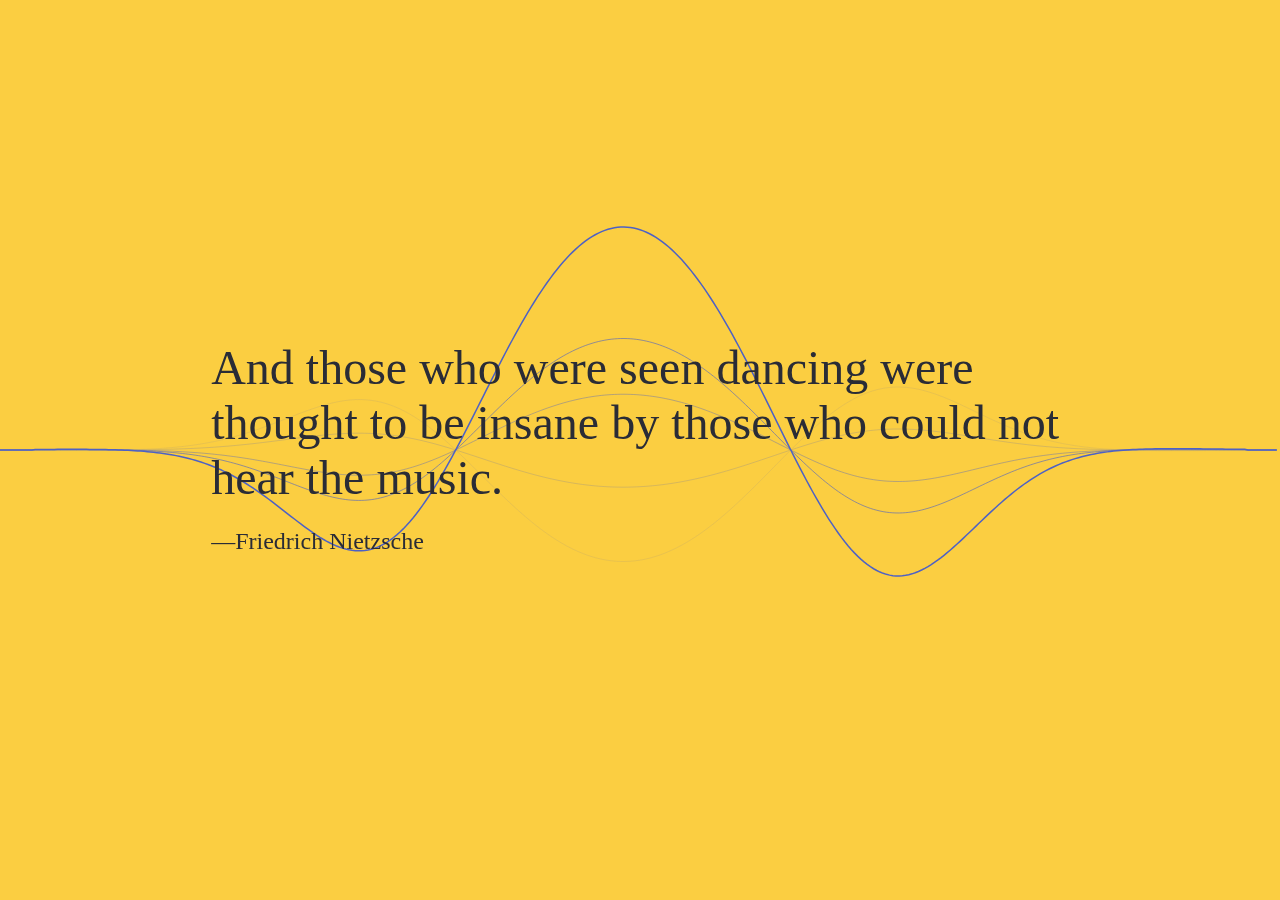
==== bwe/L1.html @ 4e993590 "siriwave.js" ====
<!DOCTYPE html>
<html lang="en">
<head>
    <meta charset="UTF-8">
    <title>Title</title>
    <link rel="stylesheet" type="text/css" href="css/normalize.css">
    <link rel="stylesheet" type="text/css" href="css/instruments.css">
    <link rel="stylesheet" type="text/css" href="css/style.css">
    <script src="js/l1/siriwave.js" type="text/javascript"></script>
</head>
<body>
<main>

    <section id="wavebg" class="content content--highlight flexy flexy--center">
        <canvas width="1347" height="321" style="width: 1347px; height: 321.094px;"></canvas><p class="content__highlight">And those who were seen dancing were thought to be insane by those who could not hear the music.<br><span class="tiny">—Friedrich Nietzsche</span></p>
    </section>
</main>
</body>
<script lang="javascript">
    var siriWave = new SiriWave({
        container: document.getElementById('wavebg'),
        cover: true,
        speed: 0.01,
        color: '#4d61c5',
        frequency: 3,
        amplitude: 0.5,
        autostart: true
    });
</script>
</html>
---- bwe/css/instruments.css ----
/* Instruments */
.instrument {
	position: absolute;
	top: 0;
	left: 0;
	overflow: hidden;
	width: 100%;
	height: 100%;
	opacity: 1;
	transition: opacity 1s;
}

.instrument--hidden {
	opacity: 0;
}

.instrument > svg {
	position: absolute;
	top: 0;
	left: 0;
	width: 100%;
	height: 100%;
	-webkit-touch-callout: none;
	-webkit-user-select: none;
	-moz-user-select: none;
	-ms-user-select: none;
	user-select: none;   
}

/* Piano */
.piano::after {
	content: '';
	position: absolute;
	top: 0;
	left: 0;
	width: 100%;
	height: 100%;
	pointer-events: none;
	background: linear-gradient(180deg, #fff, rgba(255,255,255,0));
}

.piano__key--natural {
	fill: #fff;
	stroke: #e4e4ec;
	stroke-width: 0.5px;
}

.piano__key--natural.piano__key--active {
	fill: #f0f0f5;
}

.piano__key--flat {
	fill: #e4e4ec;
}

.piano__key--flat.piano__key--active {
	fill: #fbce41;
}

/* Guitar */
.guitar__body {
	fill: #cac3b0;
	stroke: #b7b09e;
	stroke-width: 1px;
}

.guitar__neck,
.guitar__stringcut {
	fill: #b7b09f;
}

.guitar__middle {
	fill: #afa99a;
}

.guitar__string {
	pointer-events: none;
	stroke: #e6e3d9;
	stroke-width: 1.5px;
}

.guitar__string-hover {
	pointer-events: visible;
	fill: none;
}

/* Kalimba */
.kalimba__inner {
	fill: #ffe3a2;
	stroke: #ffc938;
	stroke-width: 1px;
}

/* Big chime */
.chime__inner {
	top: 10%;
	left: 10%;
	width: 80%;
	height: 80%;
}

.chime--large .chime__pipe {
	fill: #b3bfca;
}

.chime--large .chime__string {
	stroke: #91a0ad;
	stroke-width: 2px;
}

/* same tranform origin for tiny and large chime */
.chime__pipe,
.chime__string {
	transform-origin: 50% -20%;
}

.chime--large .chime__pipe {
	pointer-events: visible;
}

/* Timpani drums */
.timpani__drum {
	pointer-events: visible;
	fill: #c1c8e8;
    stroke: #3d51b7;
	stroke-width: 2px;
}

.timpani__drum--active {
	fill: #b2b8d6;
}

/* Harp */
.harp__inner {
	min-width: 30em;
}

.harp__body {
	fill: #cc8969;
}

.harp__string-hover {
	pointer-events: visible;
	fill: none;
}

.harp__string {
	stroke-width: 2px;
	stroke: #fff;
}

.harp__string--c {
	stroke: #e08f8f;
}

.harp__string--f {
	stroke: #959dc3;
}

/* Xylophone */
.xylophone__inner {
	min-width: 49em;
}

.xylophone__key {
	fill: #efe1ba;
	stroke: #d4cbb2;
	stroke-width: 1px;
}

.xylophone__key.xylophone__key--active {
	fill: #decc9a;
}

.xylophone__base {
	fill: #c8cc91;
}

/* Tiny instrument images */
.tiny-instrument {
	padding: 2em;
	flex: none;
	min-width: 290px;
	text-align: center;
	display: flex;
	justify-content: center;
}

.tiny-instrument__image {
	max-width: 100%;
	flex: none;
	cursor: pointer;
}

/* Tiny chime */
.chime--tiny {
	width: 6em;
	height: 7em;
	display: block;
	position: relative;
	margin: 0 auto 5em;
}

.chime__holder,
.chime--tiny .chime__pipe {
	fill: #4d61c5;
	stroke: none;
}

.chime--tiny .chime__string {
	fill: none;
	stroke: #4d61c5;
	stroke-width: 1px;
}
---- bwe/css/style.css ----
*,
*::after,
*::before {
	-webkit-box-sizing: border-box;
	box-sizing: border-box;
}

body {
	font-family: 'Quicksand', sans-serif;
	color: #2a2c36;
	background: #fff;
	-webkit-font-smoothing: antialiased;
	-moz-osx-font-smoothing: grayscale;
}

a {
	font-weight: bold;
	text-decoration: none;
	color: #f4ba45;
	outline: none;
	transition: color 0.2s;
}

a:hover,
a:focus {
	color: #fbce41;
	outline: none;
}

.hidden {
	position: absolute;
	overflow: hidden;
	width: 0;
	height: 0;
	pointer-events: none;
}

/* Flexbox helper classes */
.flexy {
	display: flex;
	flex-direction: column;
	align-items: center;
}

.flexy--stretch {
	align-items: stretch;
}

.flexy--center {
	justify-content: center;
}

.flexy--row {
	flex-direction: row;
	flex-wrap: wrap;
}

.flexy--padding {
	padding: 0 0 2em;
}

.tiny {
	font-size: 50%;
}

/* Icons */
.icon {
	display: block;
	width: 1.5em;
	height: 1.5em;
	margin: 0 auto;
	fill: currentColor;
}

.icon--caret {
	font-size: 2em;
	position: absolute;
	z-index: 100;
	bottom: 1em;
	left: 50%;
	transform: translateX(-50%);
}

/* Zero-element page loader */
.js .loading::before,
.js .loading::after {
	position: fixed;
	z-index: 1000;
	top: 0;
	left: 0;
	display: flex;
	flex-direction: column;
	justify-content: center;
	align-items: center;
	width: 100%;
	height: 100%;
}

.js .loading::before {
	content: '';
	background: rgb(42, 44, 54);
}

.js .loading::after {
	content: 'Loading... \APlease turn on your sound';
	line-height: 2;
	padding: 2em 0 0 0;
	text-align: center;
	white-space: pre;
	font-weight: bold;
	color: #5b5d69;
	background: url(../img/note.svg) no-repeat 50% calc(50% - 3em);
	background-size: 2.5em;
	animation: loaderAnim 1s alternate infinite;
}

@keyframes loaderAnim {
	to {
		opacity: 0.2;
	}
}

/* Intro header */
.intro {
	position: absolute;
	z-index: 10;
	top: 0;
	left: 0;
	display: flex;
	flex-direction: column;
	justify-content: center;
	align-items: center;
	width: 100%;
	height: 100vh;
	padding: 0 0 18vh 0;
	text-align: center;
	pointer-events: none;
}

.intro__header {
	position: absolute;
	top: 2em;
	right: 2em;
	left: 2em;
}

/* Top Navigation Style */
.codrops-links {
	position: relative;
	display: inline-flex;
	justify-content: center;
	text-align: center;
	white-space: nowrap;
	pointer-events: auto;
	background: #fbce41;
}

.codrops-links::after {
	content: '';
	position: absolute;
	top: 20%;
	left: 50%;
	width: 1px;
	height: 60%;
	opacity: 0.7;
	background: #5b5b63;
	transform: rotate(22.5deg);
}

.codrops-icon {
	display: inline-block;
	flex: none;
	margin: 0.25em;
	padding: 0.5em;
	color: #2a2c36;
}

.codrops-icon:hover,
.codrops-icon:focus {
	color: #fff;
}

/* GitHub link */
.link-github {
	z-index: 1000;
	display: inline-block;
	margin: 0 0 0 auto;
	padding: 0.75em;
	pointer-events: auto;
	color: #2a2c36;
	background: #fbce41;
}

.link-github:hover,
.link-github:focus {
	color: #fff;
}

/* Intro title and tagline */
.intro__title {
	font-size: 7.25em;
	font-weight: normal;
	font-weight: 900;
	line-height: 0.8;
	margin: 0;
	text-transform: uppercase;
}

.intro__tagline {
	font-family: 'Arapey', serif;
	font-size: 1.5em;
	font-weight: normal;
	max-width: 430px;
	margin: 1vh 0 1.25em 0;
	padding: 0 1em;
	color: #38383c;
}

.interaction {
	position: relative;
	width: 140px;
	height: 72px;
	margin: 0 auto;
	pointer-events: none;
	background: url(../img/interaction_dark.svg) no-repeat center center;
	background-size: cover;
}

.interaction--light {
	background-image: url(../img/interaction_light.svg);
}

.interaction--corner {
	position: absolute;
	right: 0.5em;
	bottom: 1em;
}

/* Content */
.content {
	position: relative;
	min-height: 100vh;
	padding: 15vh 0 0;
	-webkit-touch-callout: none;
	-webkit-user-select: none;
	-moz-user-select: none;
	-ms-user-select: none;
	user-select: none;
}

.content--highlight {
	padding: 0;
	background: #fbce41;
}

.content--nopadding {
	padding: 0;
}

.content--boxes {
	min-height: 70vh;
}

.content__inner {
	position: relative;
	z-index: 10;
	max-width: 700px;
	margin: 0 auto;
	text-align: center;
	pointer-events: none;
}

.content__inner--fheight {
	height: 60vh;
}

.content__inner--half {
	flex: none;
	width: 50%;
	max-width: none;
	height: auto;
	padding: 15vh calc(25vw - 220px);
}

.content__inner--half .content__title {
	font-size: 2.25em;
	margin-bottom: 0.5em;
	text-transform: uppercase;
}

.content__inner--half .content__subtitle {
	font-size: 1.75em;
}

.content__inner--half .link-more {
	color: rgba(0,0,0,0.3);
}

.content__inner--c1 {
	background: #4d61c5;
}

.content__inner--c2 {
	background: #f7f4ec;
}

.content__inner--c3 {
	background: #cc8969;
}

.content__title {
	font-size: 5em;
	font-weight: 900;
	line-height: 0.85;
	position: relative;
	z-index: 10;
	margin: 0;
	padding: 0 5vmax 0 5vmax;
	text-transform: uppercase;
	pointer-events: none;
}

.content__title--color {
	color: #f4ba45;
}

.content__title--light {
	color: #f7f4ec;
}

.content__title--center {
	text-align: center;
}

.content__title .icon {
	font-size: 0.45em;
	display: inline-block;
	margin: 0 0.25em;
	color: #5b5d69;
}

.content__subtitle {
	font-family: 'Arapey', serif;
	font-size: 2.5em;
	font-weight: normal;
	margin: 0.5em 0 1em;
}

.content__subtitle--light {
	color: #f7f4ec;
}

.content--kalimba::after {
	content: '';
	position: absolute;
	top: 0;
	left: 0;
	width: 100%;
	height: 50%;
	pointer-events: none;
	background: linear-gradient(to bottom, #fff 20%, rgba(255,255,255,0));
}

.content--bg {
	background-position: 50% 50%;
	background-size: cover;
}

.content--cursor-dark {
	cursor: url(../img/cursors/cursor_dark.png) 16 16, url(../img/cursors/cursor_dark.cur), pointer;
}

.content--cursor-light {
	cursor: url(../img/cursors/cursor_light.png) 16 16, url(../img/cursors/cursor_light.cur), pointer;
}

.content--bg-mic {
	background-image: url(../img/mic.jpg);
}

.content--bg-violin {
	background-image: url(../img/violin.jpg);
}

.content--guitar {
	background: #dad4c3;
}

.content--guitar .content__title,
.content--guitar .link-more {
	color: #d06315;
}

.content--chime {
	background: #c3cfda;
}

.content--chime .content__title,
.content--chime .link-more,
.content--harp .link-more,
.content--xylophone .link-more,
.content--kalimba .link-more,
.content--xylophone .link-more,
.content--tiny .link-more {
	color: #4d61c5;
}

.content--harp {
	background: #fdecc3;
}

.content--timpani {
	background: #4d61c5;
}

.content--timpani .link-more {
	color: #2a2c36;
}

.content--xylophone {
	background: #d6da97;
}

.content--xylophone .content__title {
	color: #4d61c5;
}

.content--xylophone .content__subtitle {
	color: #d06315;
}

.content--tiny {
	background: #fbe8ab;
}

.content--tiny .content__title {
	color: #d06315;
}

.content--tiny .link-more {
	margin-bottom: 4em;
}

.content__highlight {
	font-family: 'Arapey', serif;
	font-size: 3em;
	font-weight: normal;
	position: relative;
	max-width: 75%;
	margin: 0;
	padding: 4vw;
	cursor: default;
}

.link-more {
	font-size: 1.25em;
	position: relative;
	padding: 1em 0 0.25em;
	cursor: pointer;
	pointer-events: auto;
	border-bottom: 2px solid;
	transition: border-color 0.2s;
}

.link-more:hover,
.link-more:focus {
	border-color: transparent;
}

.link-more--corner {
	position: absolute;
	right: 4vmax;
	bottom: 3vmax;
}

/* Related demos */
.content--related {
	text-align: center;
	font-weight: bold;
}

.content--related a {
	color: #4d61c5;
}

.media-item {
	display: inline-block;
	padding: 1em;
	vertical-align: top;
	-webkit-transition: color 0.3s;
	transition: color 0.3s;
}

.media-item__img {
	max-width: 100%;
	opacity: 0.6;
	-webkit-transition: opacity 0.3s;
	transition: opacity 0.3s;
}

.media-item:hover .media-item__img,
.media-item:focus .media-item__img {
	opacity: 1;
}

.media-item__title {
	font-size: 1em;
	margin: 0;
	padding: 0.5em;
}

#wavebg canvas {
	position: absolute;
	top: 0;
	left: 0;
	width: 100%;
	height: 100%;
}

@media screen and (max-width: 50em) {
	.intro {
		padding: 5em 0 0;
	}
	.intro__title {
		font-size: 3em;
	}
	.intro__tagline,
	.content__subtitle {
		font-size: 1.25em;
	}
	.content__highlight {
		font-size: 1.75em;
		max-width: 100%;
		padding: 2em 3vw;
	}
	.content__inner--fheight {
		height: auto;
	}
	.content--highlight {
		min-height: 0;
		padding: 2em;
	}
	.content__title {
		font-size: 2em;
	}
	.content__inner {
		padding: 0 5vw;
	}
	.content__inner--half {
		font-size: 70%;
		width: 100%;
		padding: 4em 2em;
	}
	.interaction--corner {
		position: relative;
		right: auto;
		bottom: auto;
		margin: 3em auto 0;
	}
	.content--related {
		padding: 3em 2em;
	}
	.content__inner:not(.content__inner--half) .link-more {
		font-size: 0.85em;
	}
}

@media screen and (max-width: 40em) {
	.interaction {
		display: none;
	}
	.content--chime .content__inner,
	.content--kalimba .content__inner {
		margin: auto;
	}
	.kalimba__inner {
		margin-left: -10em;
    	min-width: 40em;
    }
    #wavebg canvas {
    	opacity: 0.65;
    }
}
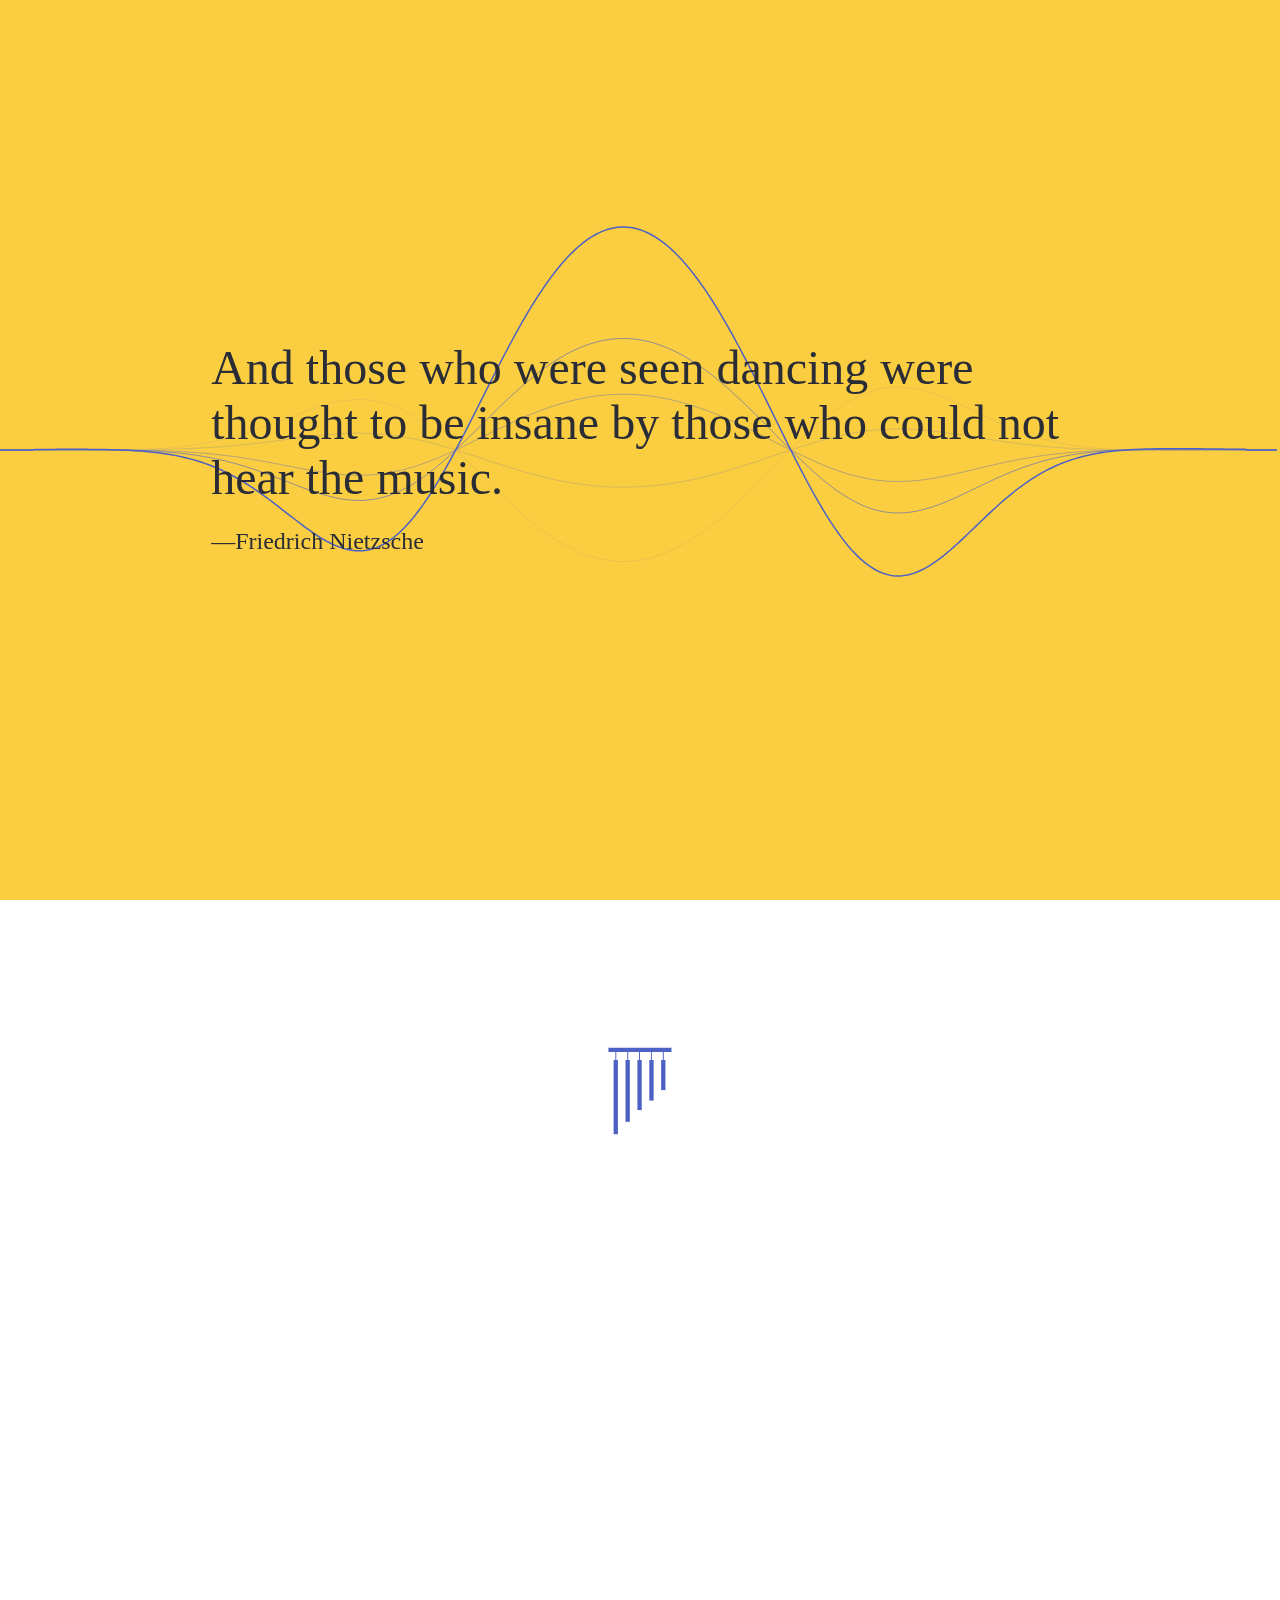
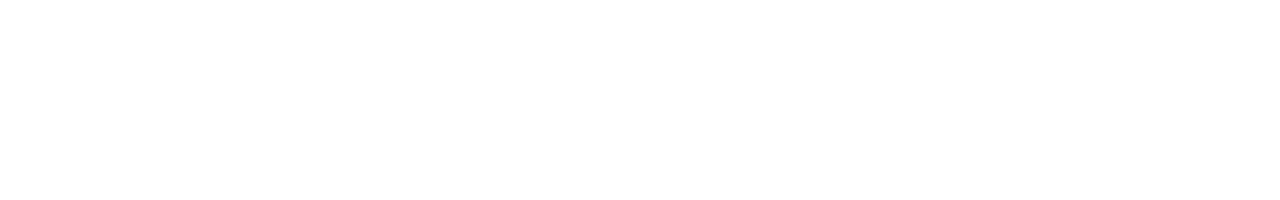
==== commit 22b0f14c: "interested plugin" ====
--- a/bwe/L1.html
+++ b/bwe/L1.html
@@ -7,12 +7,41 @@
     <link rel="stylesheet" type="text/css" href="css/instruments.css">
     <link rel="stylesheet" type="text/css" href="css/style.css">
     <script src="js/l1/siriwave.js" type="text/javascript"></script>
+    <script src="js/l1/anime.min.js" type="text/javascript"></script>
 </head>
 <body>
 <main>
 
     <section id="wavebg" class="content content--highlight flexy flexy--center">
         <canvas width="1347" height="321" style="width: 1347px; height: 321.094px;"></canvas><p class="content__highlight">And those who were seen dancing were thought to be insane by those who could not hear the music.<br><span class="tiny">—Friedrich Nietzsche</span></p>
+    </section>
+
+    <section class="content content--related">
+        <div class="chime chime--tiny instrument">
+            <svg class="chime__inner" width="80px" height="80px" xmlns:note="http://tympanus.net/codrops" viewBox="0 0 100 100">
+                <g class="chime__pipe-wrap">
+                    <path class="chime__string" d="M24.8,9.2v8.4" style="transform: rotateZ(0deg);"></path>
+                    <path note:id="62" class="chime__pipe" d="M22.5,95V17.7H27V95H22.5z" style="transform: rotateZ(0deg);"></path>
+                </g>
+                <g class="chime__pipe-wrap">
+                    <path class="chime__string" d="M37.2,9.2v8.4" style="transform: rotateZ(0deg);"></path>
+                    <path note:id="65" class="chime__pipe" d="M34.9,82.1V17.7h4.5v64.4H34.9z" style="transform: rotateZ(0deg);"></path>
+                </g>
+                <g class="chime__pipe-wrap">
+                    <path class="chime__string" d="M49.5,9.2v8.4" style="transform: rotateZ(0deg);"></path>
+                    <path note:id="67" class="chime__pipe" d="M47.3,69.9V17.7h4.5v52.2H47.3z" style="transform: rotateZ(0deg);"></path>
+                </g>
+                <g class="chime__pipe-wrap">
+                    <path class="chime__string" d="M61.9,9.2v8.4" style="transform: rotateZ(0deg);"></path>
+                    <path note:id="69" class="chime__pipe" d="M59.7,59.9V17.7h4.5v42.3H59.7z" style="transform: rotateZ(0deg);"></path>
+                </g>
+                <g class="chime__pipe-wrap">
+                    <path class="chime__string" d="M74.3,9.2v8.4" style="transform: rotateZ(0deg);"></path>
+                    <path note:id="74" class="chime__pipe" d="M72,49.1V17.7h4.5v31.4H72z" style="transform: rotateZ(0deg);"></path>
+                </g>
+                <path class="chime__holder" d="M82.9,9.5H17.1V5h65.7V9.5z"></path>
+            </svg>
+        </div>
     </section>
 </main>
 </body>
@@ -26,5 +55,14 @@
         amplitude: 0.5,
         autostart: true
     });
+
+    var myAnimation = anime({
+        targets: ['.blue', '.green'],
+        translateX: '13rem',
+        rotate: 180,
+        borderRadius: 8,
+        duration: 2000,
+        loop: true
+    });
 </script>
 </html>